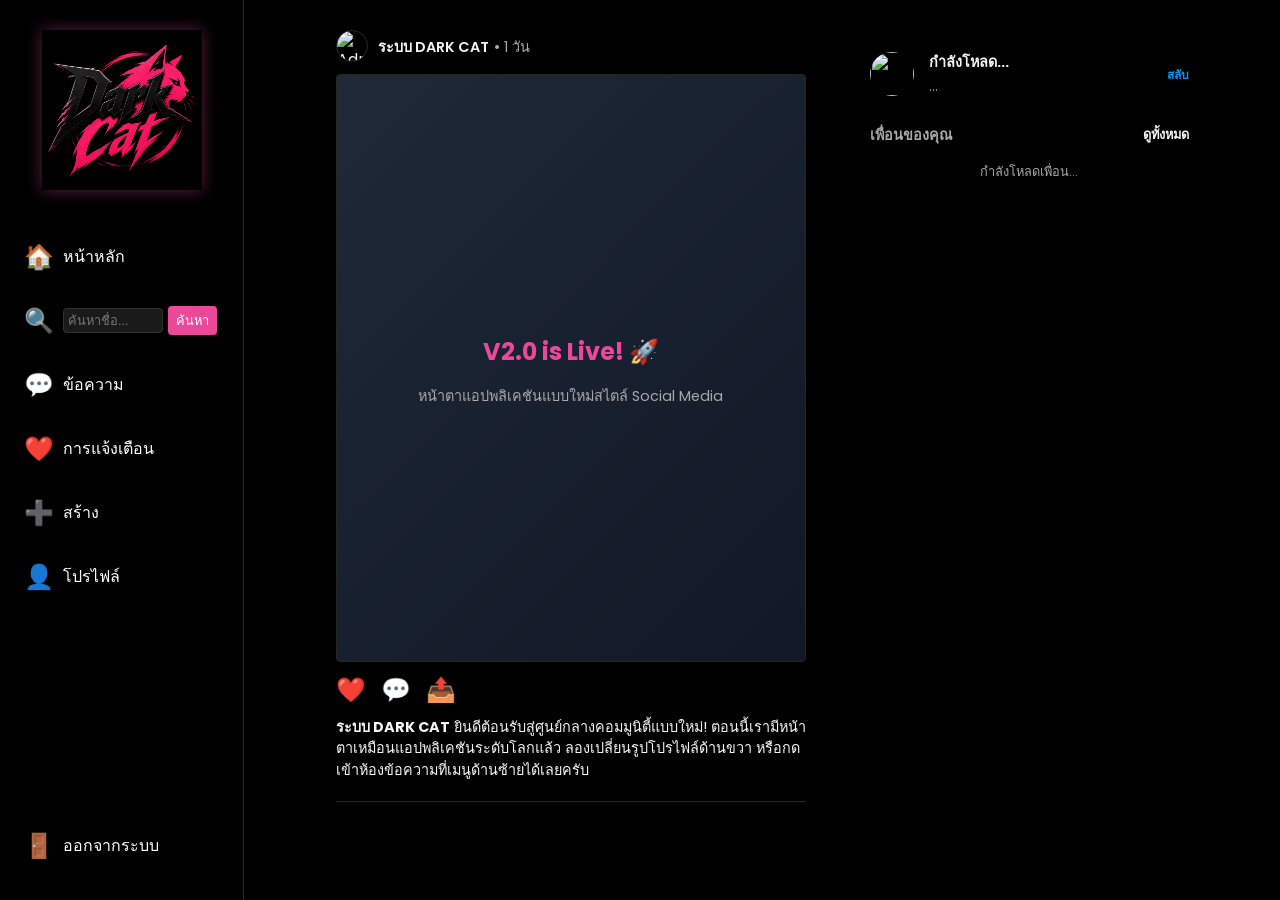
==== dashboard.html @ fde1d612 "Add files via upload" ====
<!DOCTYPE html>
<html lang="th">
<head>
    <meta charset="UTF-8">
    <meta name="viewport" content="width=device-width, initial-scale=1.0">
    <title>Dark CAT - Feed</title>
    <link href="https://fonts.googleapis.com/css2?family=Poppins:wght@300;400;600&display=swap" rel="stylesheet">
    
    <style>
        * { box-sizing: border-box; }
        body { 
            background-color: #000000; 
            color: #f5f5f5; 
            font-family: 'Poppins', sans-serif; 
            margin: 0; 
            display: flex; 
            
        }
        
        /* หน้าจอโหลด (โค้ดเดิม) */
        #loading-screen { position: fixed; top: 0; left: 0; width: 100%; height: 100%; background-color: #000; display: flex; flex-direction: column; justify-content: center; align-items: center; z-index: 9999; transition: opacity 0.5s ease, visibility 0.5s ease; }
        .loading-logo { font-size: 3rem; font-weight: 800; color: #fff; letter-spacing: 5px; }
        .loading-logo span { color: #ec4899; }

        /* เลย์เอาต์ 3 คอลัมน์ */
        .sidebar { width: 244px; height: 100vh; position: fixed; border-right: 1px solid #262626; padding: 20px 12px 20px 12px; display: flex; flex-direction: column; }
        .main-content { margin-left: 244px; flex: 1; display: flex; justify-content: center; padding-top: 30px; }
        .feed { width: 100%; max-width: 470px; margin-right: 64px; }
        .right-panel { width: 319px; padding-top: 20px; }

        /* แถบเมนูด้านซ้าย */
        .logo-text { font-size: 1.5rem; font-weight: 600; padding: 10px 12px; margin-bottom: 20px; letter-spacing: 2px; }
        .nav-item { display: flex; align-items: center; padding: 12px; border-radius: 8px; color: white; text-decoration: none; font-size: 1rem; margin-bottom: 5px; transition: background 0.2s; cursor: pointer; }
        .nav-item:hover { background-color: #1a1a1a; }
        .nav-icon { font-size: 1.5rem; margin-right: 15px; width: 24px; text-align: center; }

        /* โพสต์ในฟีดตรงกลาง */
        .post { border-bottom: 1px solid #262626; padding-bottom: 20px; margin-bottom: 20px; }
        .post-header { display: flex; align-items: center; margin-bottom: 12px; }
        .post-header img { width: 32px; height: 32px; border-radius: 50%; border: 1px solid #262626; margin-right: 10px; object-fit: cover; }
        .post-header .username { font-weight: 600; font-size: 0.9rem; }
        .post-header .time { color: #a8a8a8; font-size: 0.9rem; margin-left: 5px; }
        .post-image { width: 100%; border-radius: 4px; border: 1px solid #262626; overflow: hidden; background: #121212; display: flex; align-items: center; justify-content: center; aspect-ratio: 4/5; }
        .post-actions { margin-top: 10px; font-size: 1.5rem; display: flex; gap: 15px; }
        .post-actions span { cursor: pointer; }
        .post-actions span:hover { color: #a8a8a8; }
        .post-caption { font-size: 0.9rem; margin-top: 10px; line-height: 1.5; }

        /* แผงควบคุมด้านขวา */
        .my-profile { display: flex; align-items: center; margin-bottom: 25px; }
        .my-profile-pic { width: 44px; height: 44px; border-radius: 50%; object-fit: cover; cursor: pointer; border: 2px solid #ec4899; }
        .my-profile-info { margin-left: 15px; flex: 1; }
        .my-profile-info strong { display: block; font-size: 0.9rem; }
        .my-profile-info span { color: #a8a8a8; font-size: 0.85rem; }
        .text-btn { background: none; border: none; color: #0095f6; font-weight: 600; cursor: pointer; font-size: 0.75rem; padding: 0; }
        .text-btn:hover { color: #ffffff; }
        
        /* ฟอร์มตั้งค่าจำลองแบบแนบเนียน */
        .suggestions-header { color: #a8a8a8; font-weight: 600; font-size: 0.85rem; margin-bottom: 15px; }
        .edit-profile-box { background: #121212; padding: 15px; border-radius: 8px; border: 1px solid #262626; }
        .edit-input { width: 100%; background: #000; border: 1px solid #363636; color: white; padding: 8px 12px; border-radius: 4px; margin-bottom: 10px; font-size: 0.85rem; }
        .edit-input:focus { outline: none; border-color: #ec4899; }
        .save-btn { width: 100%; background: #ec4899; color: white; border: none; padding: 8px; border-radius: 4px; font-weight: 600; cursor: pointer; transition: background 0.2s; }
        .save-btn:hover { background: #db2777; }
        
        /* ซ่อนไฟล์ Input */
        #profile-upload { display: none; }
    </style>
</head>
<body>
    <div id="loading-screen" style="position: fixed; top: 0; left: 0; width: 100%; height: 100%; background: #000; z-index: 9999; display: flex; flex-direction: column; justify-content: center; align-items: center; transition: opacity 0.5s ease;">
        <img src="https://raw.githubusercontent.com/Tarikul-Islam-Anik/Animated-Fluent-Emojis/master/Emojis/Animals/Black%20Cat.png" style="width: 120px; animation: bounce 0.8s infinite alternate;">
        <h2 style="color: #ec4899; margin-top: 20px; font-weight: 600; letter-spacing: 2px; font-family: 'Kanit', sans-serif;">DARK CAT</h2>
        <p style="color: #a8a8a8; font-size: 0.9rem; font-family: 'Kanit', sans-serif;">กำลังโหลดความเท่...</p>
    </div>

    <nav class="sidebar">
        <div style="padding: 10px 12px; margin-bottom: 20px; text-align: center;">
            <img src="logo.png.png" alt="DARK CAT" style="width: 100%; max-width: 160px; filter: drop-shadow(0px 0px 8px rgba(236, 72, 153, 0.4));">
        </div>
        
        <a href="dashboard.html" class="nav-item" style="text-decoration: none;">
        <span class="nav-icon">🏠</span> หน้าหลัก
      </a>
       <div class="nav-item">
    <span class="nav-icon">🔍</span>
    <input type="text" id="search-input" placeholder="ค้นหาชื่อ..." style="background:#1a1a1a; border:1px solid #333; color:white; width:100px; padding:4px; border-radius:4px; outline:none; font-size: 0.8rem;">
    <button id="search-btn" style="background:#ec4899; border:none; border-radius:4px; color:white; padding:4px 8px; cursor:pointer; margin-left:5px; font-size: 0.8rem;">ค้นหา</button>
</div>
       <a href="chat.html" class="nav-item" style="text-decoration: none;">
    <span class="nav-icon">💬</span> ข้อความ
      </a>
        <a href="notifications.html" class="nav-item">
            <span class="nav-icon">❤️</span> การแจ้งเตือน
        </a>
        <a href="#" class="nav-item" id="create-nav-btn" style="text-decoration: none;">
    <span class="nav-icon">➕</span> สร้าง
       </a>
        <a href="profile.html" class="nav-item" style="text-decoration: none;">
    <span class="nav-icon">👤</span> โปรไฟล์
       </a>
        
        <div style="flex: 1;"></div>
        
        <div class="nav-item" id="logout-btn">
         <span class="nav-icon">🚪</span> ออกจากระบบ
        </div>
    </nav>

    <main class="main-content">
        
        <div class="feed">
            <article class="post">
                <div class="post-header">
                    <img src="https://raw.githubusercontent.com/Tarikul-Islam-Anik/Animated-Fluent-Emojis/master/Emojis/Animals/Black%20Cat.png" alt="Admin">
                    <span class="username">ระบบ DARK CAT</span>
                    <span class="time">• 1 วัน</span>
                </div>
                <div class="post-image" style="background: linear-gradient(135deg, #1f2937, #111827);">
                    <div style="text-align: center; padding: 20px;">
                        <h2 style="color: #ec4899; margin-bottom: 10px;">V2.0 is Live! 🚀</h2>
                        <p style="color: #a8a8a8; font-size: 0.9rem;">หน้าตาแอปพลิเคชันแบบใหม่สไตล์ Social Media</p>
                    </div>
                </div>
                <div class="post-actions">
                    <span>❤️</span> <span>💬</span> <span>📤</span>
                </div>
                <div class="post-caption">
                    <strong>ระบบ DARK CAT</strong> ยินดีต้อนรับสู่ศูนย์กลางคอมมูนิตี้แบบใหม่! ตอนนี้เรามีหน้าตาเหมือนแอปพลิเคชันระดับโลกแล้ว ลองเปลี่ยนรูปโปรไฟล์ด้านขวา หรือกดเข้าห้องข้อความที่เมนูด้านซ้ายได้เลยครับ
                </div>
            </article>
        </div>

        <aside class="right-panel" style="width: 319px; padding: 20px 0;">
            <div class="user-mini-profile" style="display: flex; align-items: center; justify-content: space-between; margin-bottom: 25px;">
                <div style="display: flex; align-items: center; gap: 15px;">
                    <img id="right-panel-img" src="https://raw.githubusercontent.com/Tarikul-Islam-Anik/Animated-Fluent-Emojis/master/Emojis/Animals/Black%20Cat.png" style="width: 44px; height: 44px; border-radius: 50%; object-fit: cover;">
                    <div>
                        <strong id="right-panel-name" style="font-size: 0.9rem; display: block;">กำลังโหลด...</strong>
                        <span id="right-panel-bio" style="font-size: 0.85rem; color: #a8a8a8;">...</span>
                    </div>
                </div>
                <span style="color: #0095f6; font-size: 0.75rem; font-weight: 600; cursor: pointer;">สลับ</span>
            </div>

            <div class="suggestions-header" style="display: flex; justify-content: space-between; align-items: center; margin-bottom: 15px;">
                <span style="color: #a8a8a8; font-weight: 600; font-size: 0.9rem;">เพื่อนของคุณ</span>
                <span style="color: #f5f5f5; font-size: 0.8rem; cursor: pointer;">ดูทั้งหมด</span>
            </div>
            
            <div id="friends-list-container" style="display: flex; flex-direction: column; gap: 15px;">
                <div style="text-align: center; color: #a8a8a8; font-size: 0.8rem;">กำลังโหลดเพื่อน...</div>
            </div>
            <div class="footer-links" style="margin-top: 30px; font-size: 0.75rem; color: #737373; line-height: 1.5;">
                </div>
        </aside>
        
    </main>
<div id="search-modal" style="display: none; position: fixed; top: 0; left: 0; width: 100%; height: 100%; background: rgba(0,0,0,0.8); z-index: 1000; justify-content: center; align-items: center; backdrop-filter: blur(5px);">
        <div style="background: #121212; width: 400px; border-radius: 12px; border: 1px solid #262626; overflow: hidden; display: flex; flex-direction: column; box-shadow: 0 10px 30px rgba(0,0,0,0.5);">
            
            <div style="padding: 15px; border-bottom: 1px solid #262626; display: flex; justify-content: space-between; align-items: center;">
                <h3 style="margin: 0; font-size: 1rem; text-align: center; flex: 1;">ผลการค้นหา</h3>
                <button id="close-modal-btn" style="background: none; border: none; color: white; font-size: 1.2rem; cursor: pointer; padding: 0;">✕</button>
            </div>
            
            <div id="search-results" style="padding: 20px; min-height: 150px; max-height: 300px; overflow-y: auto; display: flex; flex-direction: column; gap: 15px;">
                </div>

        </div>
    </div>
    <div id="create-post-modal" style="display: none; position: fixed; top: 0; left: 0; width: 100%; height: 100%; background: rgba(0,0,0,0.8); z-index: 1000; justify-content: center; align-items: center; backdrop-filter: blur(5px);">
        <div style="background: #121212; width: 400px; border-radius: 12px; border: 1px solid #262626; overflow: hidden; display: flex; flex-direction: column; box-shadow: 0 10px 30px rgba(0,0,0,0.5);">
            
            <div style="padding: 15px; border-bottom: 1px solid #262626; display: flex; justify-content: space-between; align-items: center;">
                <h3 style="margin: 0; font-size: 1rem; text-align: center; flex: 1;">สร้างโพสต์ใหม่</h3>
                <button id="close-create-btn" style="background: none; border: none; color: white; font-size: 1.2rem; cursor: pointer; padding: 0;">✕</button>
            </div>
            
            <div style="padding: 20px; display: flex; flex-direction: column; gap: 15px;">
                <label for="post-image-upload" style="cursor: pointer; background: #000; border: 2px dashed #363636; border-radius: 8px; height: 200px; display: flex; justify-content: center; align-items: center; overflow: hidden;">
                    <span id="upload-placeholder" style="color: #a8a8a8; font-size: 0.9rem;">+ อัปโหลดรูปภาพ (ไม่เกิน 1MB)</span>
                    <img id="post-image-preview" style="display: none; width: 100%; height: 100%; object-fit: cover;">
                </label>
                <input type="file" id="post-image-upload" accept="image/*" style="display: none;">
                
                <textarea id="post-caption" placeholder="เขียนคำบรรยาย..." rows="3" style="background: #000; border: 1px solid #363636; color: white; padding: 10px; border-radius: 8px; outline: none; font-family: 'Poppins', sans-serif; resize: none; font-size: 0.9rem;"></textarea>
                
                <button id="share-post-btn" style="background: #ec4899; color: white; border: none; padding: 10px; border-radius: 8px; font-weight: 600; cursor: pointer; transition: background 0.2s;">แชร์โพสต์</button>
            </div>
        </div>
    </div>
    <script>
        window.addEventListener('load', function() {
            const loader = document.getElementById('loading-screen');
            if (loader) {
                // ให้เวลาแมวโชว์ตัวนิดนึง (800 มิลลิวินาที) แล้วค่อยสั่งปิด
                setTimeout(() => {
                    loader.style.opacity = '0'; 
                    setTimeout(() => loader.style.display = 'none', 500); 
                }, 800); 
            }
        });
    </script>
    <script type="module" src="dashboard.js"></script>

</body>
</html>
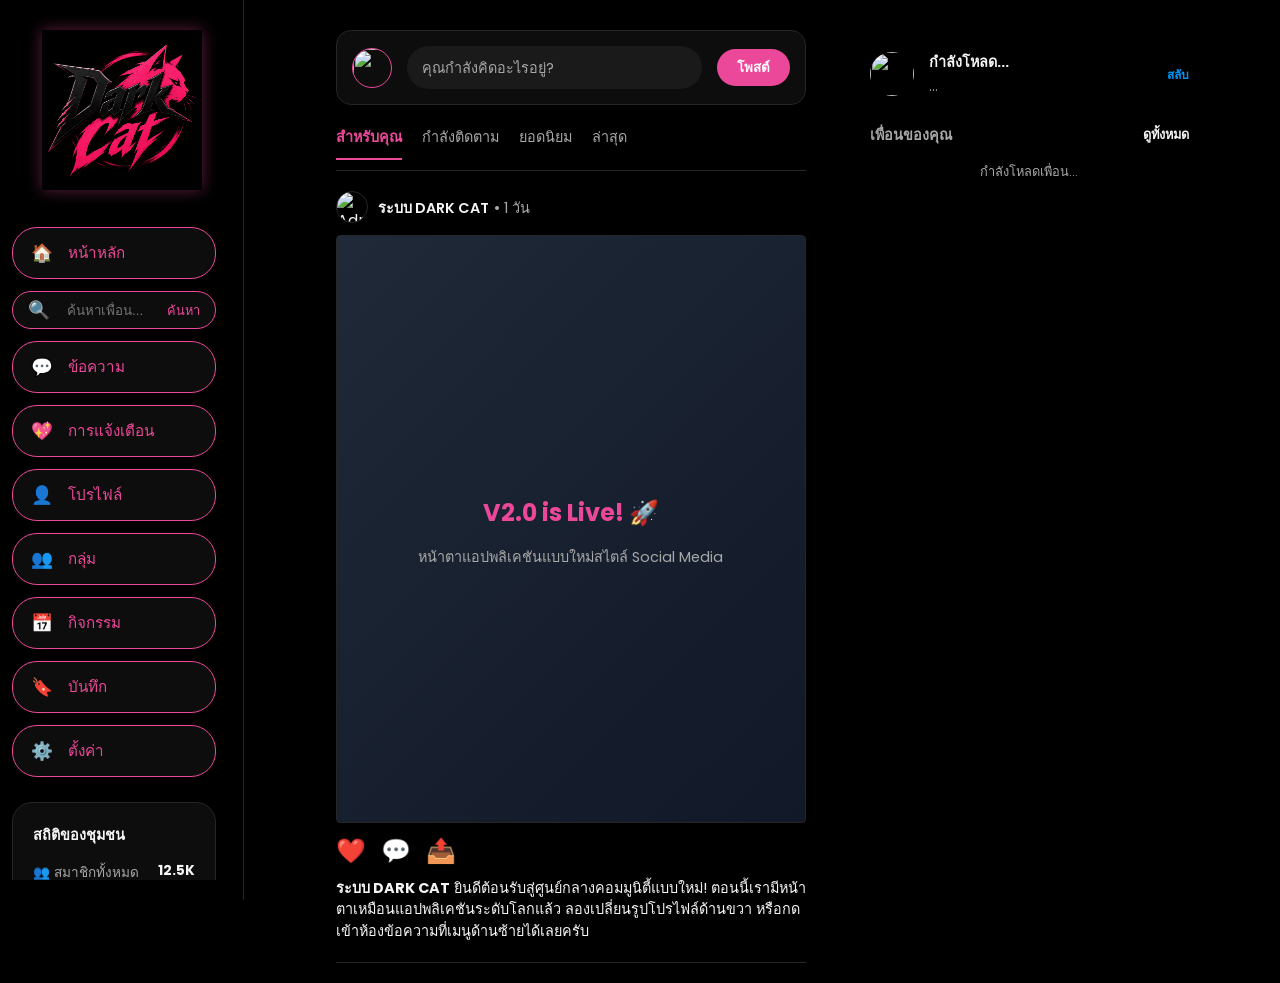
==== commit b2115bc3: "Add files via upload" ====
--- a/dashboard.html
+++ b/dashboard.html
@@ -65,6 +65,70 @@
         
         /* ซ่อนไฟล์ Input */
         #profile-upload { display: none; }
+       /* ======================================== */
+        /* สไตล์ปุ่มแคปซูล */
+        .nav-item {
+            display: flex;
+            align-items: center;
+            padding: 12px 18px;
+            margin-bottom: 12px;
+            background: #0d0d0d;
+            border: 1px solid #ec4899;
+            border-radius: 25px; /* ขอบโค้งมนแบบแคปซูล */
+            color: #ec4899;
+            text-decoration: none;
+            font-size: 0.95rem;
+            transition: all 0.3s ease;
+            box-shadow: 0 0 5px rgba(236, 72, 153, 0.05);
+            cursor: pointer;
+        }
+
+        /* เอฟเฟกต์ตอนเอาเมาส์ชี้ */
+        .nav-item:hover {
+            background: rgba(236, 72, 153, 0.1);
+            box-shadow: 0 0 15px rgba(236, 72, 153, 0.3);
+            transform: translateX(5px); /* เด้งไปทางขวานิดๆ */
+        }
+
+        /* จัดระยะห่างไอคอน */
+        .nav-item span:first-child {
+            margin-right: 15px;
+            font-size: 1.1rem;
+        }
+
+        /* ป้ายตัวเลขแจ้งเตือน (Badge) */
+        .badge {
+            background: #ec4899;
+            color: white;
+            padding: 2px 8px;
+            border-radius: 12px;
+            font-size: 0.75rem;
+            margin-left: auto; /* ดันตัวเลขไปชิดขวาสุด */
+            font-weight: bold;
+        }
+
+        /* กล่องสถิติชุมชน */
+        .sidebar-stats {
+            background: #0d0d0d;
+            border: 1px solid #262626;
+            border-radius: 20px;
+            padding: 20px;
+            margin-top: 25px;
+            margin-bottom: 20px;
+        }
+
+        .stat-item {
+            display: flex;
+            justify-content: space-between;
+            color: #a8a8a8;
+            font-size: 0.85rem;
+            margin-bottom: 12px;
+        }
+
+        .stat-item span:last-child {
+            color: #f5f5f5;
+            font-weight: bold;
+        }
     </style>
 </head>
 <body>
@@ -79,56 +143,94 @@
             <img src="logo.png.png" alt="DARK CAT" style="width: 100%; max-width: 160px; filter: drop-shadow(0px 0px 8px rgba(236, 72, 153, 0.4));">
         </div>
         
-        <a href="dashboard.html" class="nav-item" style="text-decoration: none;">
-        <span class="nav-icon">🏠</span> หน้าหลัก
-      </a>
-       <div class="nav-item">
-    <span class="nav-icon">🔍</span>
-    <input type="text" id="search-input" placeholder="ค้นหาชื่อ..." style="background:#1a1a1a; border:1px solid #333; color:white; width:100px; padding:4px; border-radius:4px; outline:none; font-size: 0.8rem;">
-    <button id="search-btn" style="background:#ec4899; border:none; border-radius:4px; color:white; padding:4px 8px; cursor:pointer; margin-left:5px; font-size: 0.8rem;">ค้นหา</button>
-</div>
-       <a href="chat.html" class="nav-item" style="text-decoration: none;">
-    <span class="nav-icon">💬</span> ข้อความ
-      </a>
-        <a href="notifications.html" class="nav-item">
-            <span class="nav-icon">❤️</span> การแจ้งเตือน
-        </a>
-        <a href="#" class="nav-item" id="create-nav-btn" style="text-decoration: none;">
-    <span class="nav-icon">➕</span> สร้าง
-       </a>
-        <a href="profile.html" class="nav-item" style="text-decoration: none;">
-    <span class="nav-icon">👤</span> โปรไฟล์
-       </a>
-        
-        <div style="flex: 1;"></div>
-        
-        <div class="nav-item" id="logout-btn">
-         <span class="nav-icon">🚪</span> ออกจากระบบ
+        <div style="padding-right: 15px; overflow-y: auto; max-height: calc(100vh - 100px);">
+            <a href="dashboard.html" class="nav-item"><span>🏠</span> หน้าหลัก</a>
+
+            <div class="nav-item search-box" style="padding: 5px 15px;">
+                <span>🔍</span>
+                <input type="text" placeholder="ค้นหาเพื่อน..." style="background:transparent; border:none; color:white; outline:none; width: 100%; font-family: 'Kanit', sans-serif;">
+                <span style="color: #ec4899; font-size: 0.8rem; cursor: pointer; margin-right: 0;">ค้นหา</span>
+            </div>
+
+            <a href="chat.html" class="nav-item"><span>💬</span> ข้อความ</a>
+
+            <a href="notifications.html" class="nav-item">
+                 <span>💖</span> การแจ้งเตือน
+                 <span id="nav-notif-badge" style="background: #ff4d4f; color: white; font-size: 0.75rem; padding: 2px 7px; border-radius: 10px; margin-left: auto; display: none; font-weight: bold;">0</span>
+              </a>
+
+            <a href="profile.html" class="nav-item"><span>👤</span> โปรไฟล์</a>
+            <a href="groups.html" class="nav-item"><span>👥</span> กลุ่ม</a>
+            <a href="events.html" class="nav-item"><span>📅</span> กิจกรรม</a>
+            <a href="saved.html" class="nav-item"><span>🔖</span> บันทึก</a>
+            <a href="settings.html" class="nav-item"><span>⚙️</span> ตั้งค่า</a>
+
+            <div class="sidebar-stats">
+                <h4 style="color: #f5f5f5; font-size: 0.9rem; margin: 0 0 15px 0;">สถิติของชุมชน</h4>
+                <div class="stat-item">
+                    <span>👥 สมาชิกทั้งหมด</span> <span>12.5K</span>
+                </div>
+                <div class="stat-item">
+                    <span>🟢 ออนไลน์ตอนนี้</span> <span>2.1K</span>
+                </div>
+                <div class="stat-item">
+                    <span>📝 โพสต์ทั้งหมด</span> <span>58K</span>
+                </div>
+                <div class="stat-item">
+                    <span>🏘️ กลุ่มทั้งหมด</span> <span>320</span>
+                </div>
+            </div>
+
+            <a href="login.html" class="nav-item" id="logout-btn" style="margin-top: 10px; border-color: #ff4d4f; color: #ff4d4f;">
+                <span>🚪</span> ออกจากระบบ
+            </a>
         </div>
     </nav>
 
     <main class="main-content">
-        
-        <div class="feed">
-            <article class="post">
-                <div class="post-header">
-                    <img src="https://raw.githubusercontent.com/Tarikul-Islam-Anik/Animated-Fluent-Emojis/master/Emojis/Animals/Black%20Cat.png" alt="Admin">
-                    <span class="username">ระบบ DARK CAT</span>
-                    <span class="time">• 1 วัน</span>
-                </div>
-                <div class="post-image" style="background: linear-gradient(135deg, #1f2937, #111827);">
-                    <div style="text-align: center; padding: 20px;">
-                        <h2 style="color: #ec4899; margin-bottom: 10px;">V2.0 is Live! 🚀</h2>
-                        <p style="color: #a8a8a8; font-size: 0.9rem;">หน้าตาแอปพลิเคชันแบบใหม่สไตล์ Social Media</p>
-                    </div>
-                </div>
-                <div class="post-actions">
-                    <span>❤️</span> <span>💬</span> <span>📤</span>
-                </div>
-                <div class="post-caption">
-                    <strong>ระบบ DARK CAT</strong> ยินดีต้อนรับสู่ศูนย์กลางคอมมูนิตี้แบบใหม่! ตอนนี้เรามีหน้าตาเหมือนแอปพลิเคชันระดับโลกแล้ว ลองเปลี่ยนรูปโปรไฟล์ด้านขวา หรือกดเข้าห้องข้อความที่เมนูด้านซ้ายได้เลยครับ
-                </div>
-            </article>
+    
+        
+        <div style="width: 100%; max-width: 470px; margin-right: 64px; display: flex; flex-direction: column;">
+            
+            <div id="create-nav-btn" style="background: #0d0d0d; border: 1px solid #262626; border-radius: 15px; padding: 15px; margin-bottom: 20px; display: flex; align-items: center; gap: 15px; cursor: pointer; transition: 0.3s;">
+                <img src="https://raw.githubusercontent.com/Tarikul-Islam-Anik/Animated-Fluent-Emojis/master/Emojis/Animals/Black%20Cat.png" style="width: 40px; height: 40px; border-radius: 50%; border: 1px solid #ec4899; object-fit: cover;">
+                <div style="flex: 1; background: #1a1a1a; border-radius: 25px; padding: 10px 15px; color: #a8a8a8; font-size: 0.9rem;">
+                    คุณกำลังคิดอะไรอยู่?
+                </div>
+                <button style="background: #ec4899; color: white; border: none; padding: 8px 20px; border-radius: 20px; font-weight: bold; cursor: pointer;">
+                    โพสต์
+                </button>
+            </div>
+            
+            <div style="display: flex; gap: 20px; margin-bottom: 20px; border-bottom: 1px solid #262626; padding-bottom: 10px; color: #a8a8a8; font-size: 0.9rem;">
+                <span style="color: #ec4899; border-bottom: 2px solid #ec4899; padding-bottom: 10px; font-weight: bold; cursor: pointer;">สำหรับคุณ</span>
+                <span style="cursor: pointer;">กำลังติดตาม</span>
+                <span style="cursor: pointer;">ยอดนิยม</span>
+                <span style="cursor: pointer;">ล่าสุด</span>
+            </div>
+
+            <div class="feed" style="margin-right: 0; max-width: 100%;">
+                <article class="post">
+                    <div class="post-header">
+                        <img src="https://raw.githubusercontent.com/Tarikul-Islam-Anik/Animated-Fluent-Emojis/master/Emojis/Animals/Black%20Cat.png" alt="Admin">
+                        <span class="username">ระบบ DARK CAT</span>
+                        <span class="time">• 1 วัน</span>
+                    </div>
+                    <div class="post-image" style="background: linear-gradient(135deg, #1f2937, #111827);">
+                        <div style="text-align: center; padding: 20px;">
+                            <h2 style="color: #ec4899; margin-bottom: 10px;">V2.0 is Live! 🚀</h2>
+                            <p style="color: #a8a8a8; font-size: 0.9rem;">หน้าตาแอปพลิเคชันแบบใหม่สไตล์ Social Media</p>
+                        </div>
+                    </div>
+                    <div class="post-actions">
+                        <span>❤️</span> <span>💬</span> <span>📤</span>
+                    </div>
+                    <div class="post-caption">
+                        <strong>ระบบ DARK CAT</strong> ยินดีต้อนรับสู่ศูนย์กลางคอมมูนิตี้แบบใหม่! ตอนนี้เรามีหน้าตาเหมือนแอปพลิเคชันระดับโลกแล้ว ลองเปลี่ยนรูปโปรไฟล์ด้านขวา หรือกดเข้าห้องข้อความที่เมนูด้านซ้ายได้เลยครับ
+                    </div>
+                </article>
+                </div>
+            
         </div>
 
         <aside class="right-panel" style="width: 319px; padding: 20px 0;">
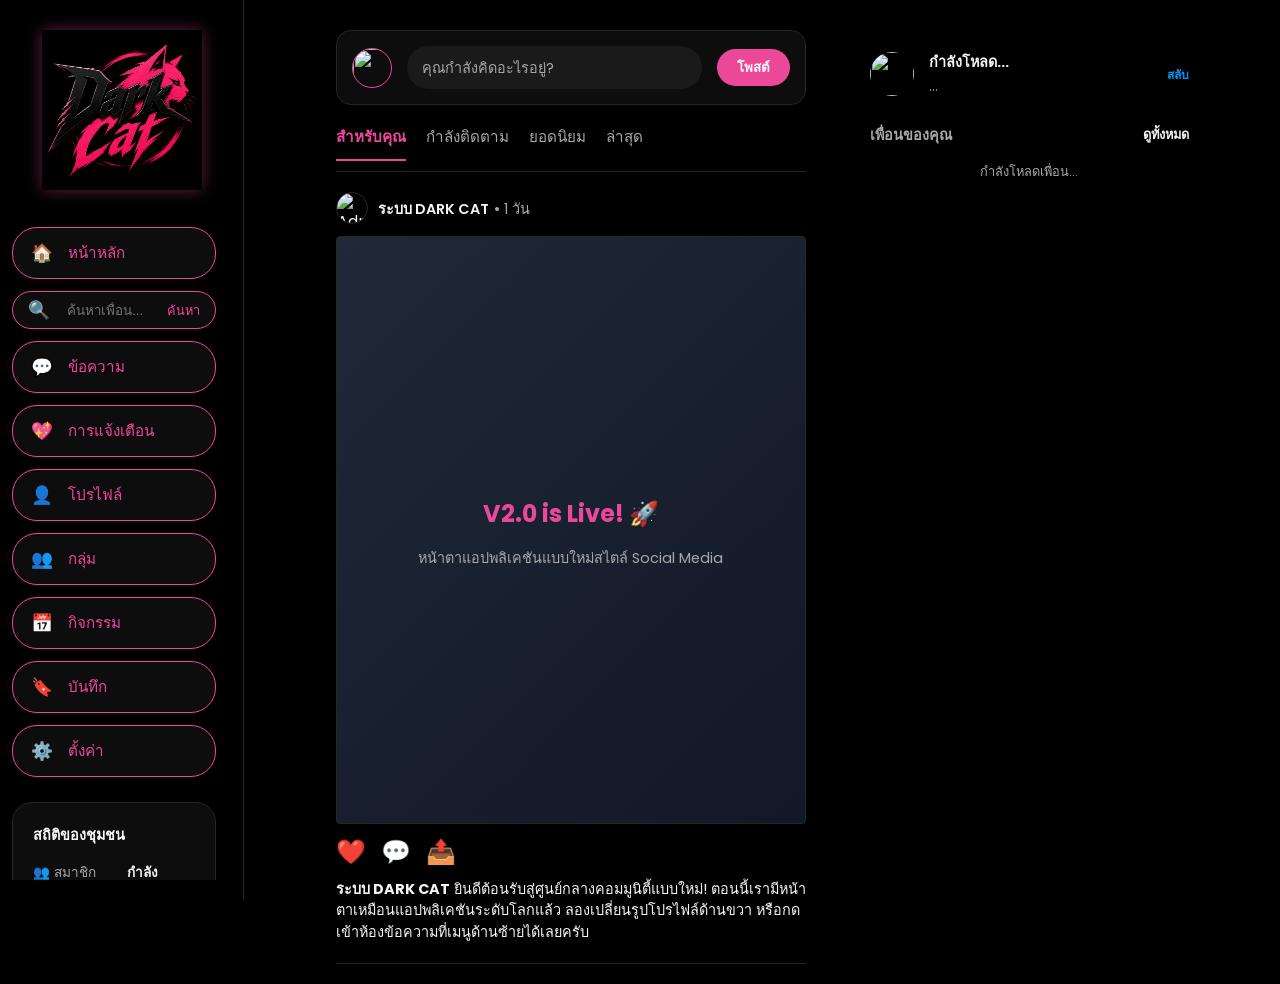
==== commit 06adbd72: "Add files via upload" ====
--- a/dashboard.html
+++ b/dashboard.html
@@ -167,18 +167,10 @@
 
             <div class="sidebar-stats">
                 <h4 style="color: #f5f5f5; font-size: 0.9rem; margin: 0 0 15px 0;">สถิติของชุมชน</h4>
-                <div class="stat-item">
-                    <span>👥 สมาชิกทั้งหมด</span> <span>12.5K</span>
-                </div>
-                <div class="stat-item">
-                    <span>🟢 ออนไลน์ตอนนี้</span> <span>2.1K</span>
-                </div>
-                <div class="stat-item">
-                    <span>📝 โพสต์ทั้งหมด</span> <span>58K</span>
-                </div>
-                <div class="stat-item">
-                    <span>🏘️ กลุ่มทั้งหมด</span> <span>320</span>
-                </div>
+                <div class="stat-item"><span>👥 สมาชิกทั้งหมด</span> <span id="stat-total-users">กำลังโหลด...</span></div>
+                <div class="stat-item"><span>🟢 ออนไลน์ตอนนี้</span> <span id="stat-online-users">1</span></div>
+                <div class="stat-item"><span>📝 โพสต์ทั้งหมด</span> <span id="stat-total-posts">กำลังโหลด...</span></div>
+                <div class="stat-item"><span>🏘️ กลุ่มทั้งหมด</span> <span>3</span></div>
             </div>
 
             <a href="login.html" class="nav-item" id="logout-btn" style="margin-top: 10px; border-color: #ff4d4f; color: #ff4d4f;">
@@ -202,12 +194,12 @@
                 </button>
             </div>
             
-            <div style="display: flex; gap: 20px; margin-bottom: 20px; border-bottom: 1px solid #262626; padding-bottom: 10px; color: #a8a8a8; font-size: 0.9rem;">
-                <span style="color: #ec4899; border-bottom: 2px solid #ec4899; padding-bottom: 10px; font-weight: bold; cursor: pointer;">สำหรับคุณ</span>
-                <span style="cursor: pointer;">กำลังติดตาม</span>
-                <span style="cursor: pointer;">ยอดนิยม</span>
-                <span style="cursor: pointer;">ล่าสุด</span>
-            </div>
+            <div style="display: flex; gap: 20px; border-bottom: 1px solid #262626; padding-bottom: 10px; margin-bottom: 20px; font-family: 'Kanit', sans-serif; font-size: 0.95rem;">
+              <span class="feed-tab active" data-filter="foryou" style="color: #ec4899; cursor: pointer; font-weight: 600; border-bottom: 2px solid #ec4899; padding-bottom: 10px; transition: 0.2s;">สำหรับคุณ</span>
+              <span class="feed-tab" data-filter="following" style="color: #a8a8a8; cursor: pointer; padding-bottom: 10px; transition: 0.2s;">กำลังติดตาม</span>
+              <span class="feed-tab" data-filter="popular" style="color: #a8a8a8; cursor: pointer; padding-bottom: 10px; transition: 0.2s;">ยอดนิยม</span>
+              <span class="feed-tab" data-filter="latest" style="color: #a8a8a8; cursor: pointer; padding-bottom: 10px; transition: 0.2s;">ล่าสุด</span>
+          </div>
 
             <div class="feed" style="margin-right: 0; max-width: 100%;">
                 <article class="post">
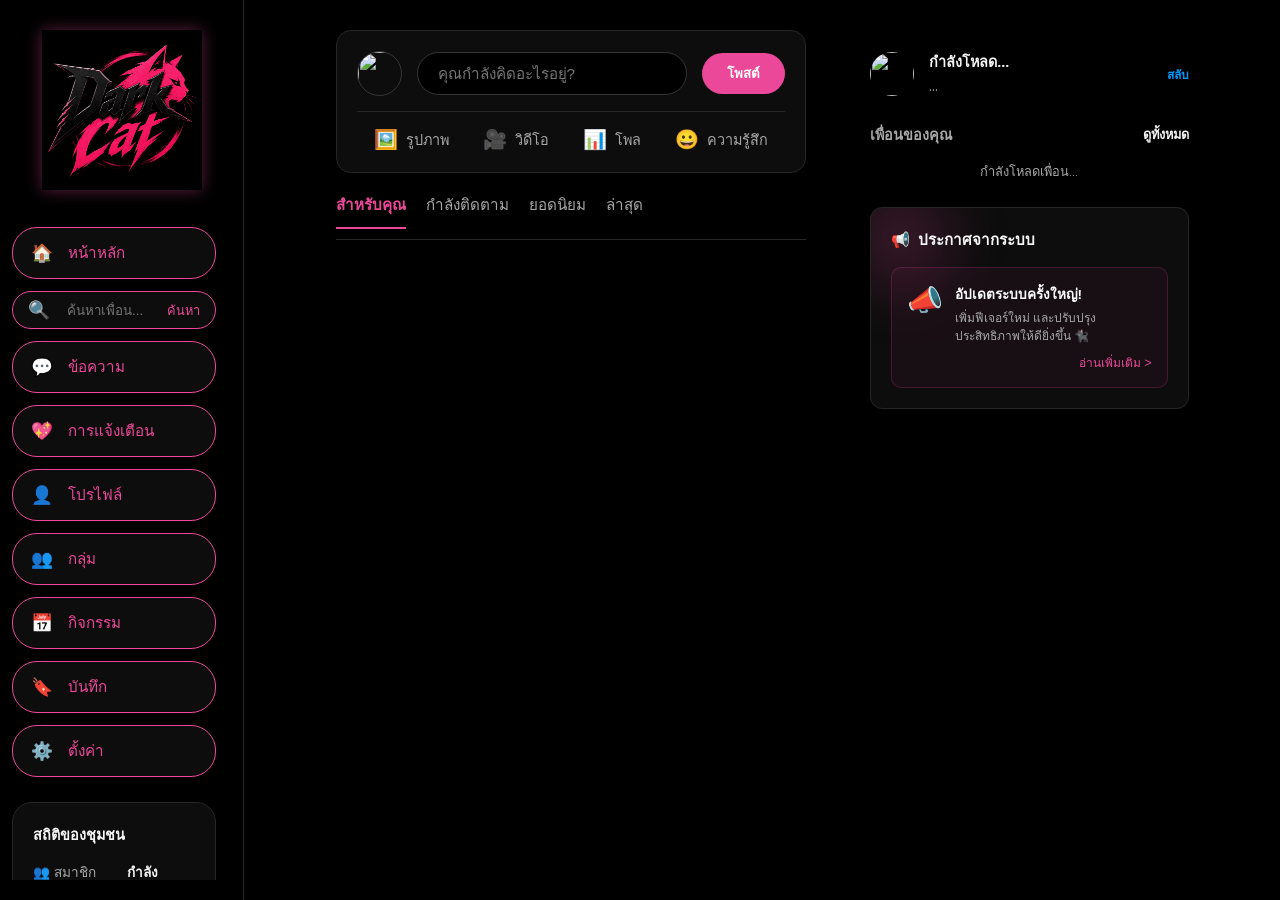
==== commit ff9b846c: "Add files via upload" ====
--- a/dashboard.html
+++ b/dashboard.html
@@ -180,48 +180,31 @@
     </nav>
 
     <main class="main-content">
-    
         
         <div style="width: 100%; max-width: 470px; margin-right: 64px; display: flex; flex-direction: column;">
             
-            <div id="create-nav-btn" style="background: #0d0d0d; border: 1px solid #262626; border-radius: 15px; padding: 15px; margin-bottom: 20px; display: flex; align-items: center; gap: 15px; cursor: pointer; transition: 0.3s;">
-                <img src="https://raw.githubusercontent.com/Tarikul-Islam-Anik/Animated-Fluent-Emojis/master/Emojis/Animals/Black%20Cat.png" style="width: 40px; height: 40px; border-radius: 50%; border: 1px solid #ec4899; object-fit: cover;">
-                <div style="flex: 1; background: #1a1a1a; border-radius: 25px; padding: 10px 15px; color: #a8a8a8; font-size: 0.9rem;">
-                    คุณกำลังคิดอะไรอยู่?
-                </div>
-                <button style="background: #ec4899; color: white; border: none; padding: 8px 20px; border-radius: 20px; font-weight: bold; cursor: pointer;">
-                    โพสต์
-                </button>
-            </div>
-            
+            <div style="background: #0d0d0d; border: 1px solid #262626; border-radius: 15px; padding: 20px; margin-bottom: 20px;">
+                <div style="display: flex; gap: 15px; align-items: center;">
+                    <img src="https://raw.githubusercontent.com/Tarikul-Islam-Anik/Animated-Fluent-Emojis/master/Emojis/Animals/Black%20Cat.png" style="width: 45px; height: 45px; border-radius: 50%; border: 1px solid #363636; object-fit: cover;">
+                    <input type="text" placeholder="คุณกำลังคิดอะไรอยู่?" style="flex: 1; background: #000; color: white; border: 1px solid #363636; border-radius: 30px; padding: 12px 20px; outline: none; font-family: 'Kanit', sans-serif; font-size: 0.95rem;">
+                    <button id="create-nav-btn" style="background: #ec4899; color: white; border: none; padding: 10px 25px; border-radius: 30px; font-weight: bold; cursor: pointer; font-family: 'Kanit', sans-serif; transition: 0.2s;" onmouseover="this.style.background='#db2777'" onmouseout="this.style.background='#ec4899'">โพสต์</button>
+                </div>
+                <div style="display: flex; justify-content: space-around; margin-top: 15px; border-top: 1px solid #262626; padding-top: 15px; font-family: 'Kanit', sans-serif;">
+                    <button style="background: transparent; color: #a8a8a8; border: none; display: flex; align-items: center; gap: 8px; cursor: pointer; font-size: 0.9rem; transition: 0.2s;"><span style="font-size: 1.2rem;">🖼️</span> รูปภาพ</button>
+                    <button style="background: transparent; color: #a8a8a8; border: none; display: flex; align-items: center; gap: 8px; cursor: pointer; font-size: 0.9rem; transition: 0.2s;"><span style="font-size: 1.2rem;">🎥</span> วิดีโอ</button>
+                    <button style="background: transparent; color: #a8a8a8; border: none; display: flex; align-items: center; gap: 8px; cursor: pointer; font-size: 0.9rem; transition: 0.2s;"><span style="font-size: 1.2rem;">📊</span> โพล</button>
+                    <button style="background: transparent; color: #a8a8a8; border: none; display: flex; align-items: center; gap: 8px; cursor: pointer; font-size: 0.9rem; transition: 0.2s;"><span style="font-size: 1.2rem;">😀</span> ความรู้สึก</button>
+                </div>
+            </div>
+
             <div style="display: flex; gap: 20px; border-bottom: 1px solid #262626; padding-bottom: 10px; margin-bottom: 20px; font-family: 'Kanit', sans-serif; font-size: 0.95rem;">
-              <span class="feed-tab active" data-filter="foryou" style="color: #ec4899; cursor: pointer; font-weight: 600; border-bottom: 2px solid #ec4899; padding-bottom: 10px; transition: 0.2s;">สำหรับคุณ</span>
-              <span class="feed-tab" data-filter="following" style="color: #a8a8a8; cursor: pointer; padding-bottom: 10px; transition: 0.2s;">กำลังติดตาม</span>
-              <span class="feed-tab" data-filter="popular" style="color: #a8a8a8; cursor: pointer; padding-bottom: 10px; transition: 0.2s;">ยอดนิยม</span>
-              <span class="feed-tab" data-filter="latest" style="color: #a8a8a8; cursor: pointer; padding-bottom: 10px; transition: 0.2s;">ล่าสุด</span>
-          </div>
-
-            <div class="feed" style="margin-right: 0; max-width: 100%;">
-                <article class="post">
-                    <div class="post-header">
-                        <img src="https://raw.githubusercontent.com/Tarikul-Islam-Anik/Animated-Fluent-Emojis/master/Emojis/Animals/Black%20Cat.png" alt="Admin">
-                        <span class="username">ระบบ DARK CAT</span>
-                        <span class="time">• 1 วัน</span>
-                    </div>
-                    <div class="post-image" style="background: linear-gradient(135deg, #1f2937, #111827);">
-                        <div style="text-align: center; padding: 20px;">
-                            <h2 style="color: #ec4899; margin-bottom: 10px;">V2.0 is Live! 🚀</h2>
-                            <p style="color: #a8a8a8; font-size: 0.9rem;">หน้าตาแอปพลิเคชันแบบใหม่สไตล์ Social Media</p>
-                        </div>
-                    </div>
-                    <div class="post-actions">
-                        <span>❤️</span> <span>💬</span> <span>📤</span>
-                    </div>
-                    <div class="post-caption">
-                        <strong>ระบบ DARK CAT</strong> ยินดีต้อนรับสู่ศูนย์กลางคอมมูนิตี้แบบใหม่! ตอนนี้เรามีหน้าตาเหมือนแอปพลิเคชันระดับโลกแล้ว ลองเปลี่ยนรูปโปรไฟล์ด้านขวา หรือกดเข้าห้องข้อความที่เมนูด้านซ้ายได้เลยครับ
-                    </div>
-                </article>
-                </div>
+                <span class="feed-tab active" data-filter="foryou" style="color: #ec4899; cursor: pointer; font-weight: 600; border-bottom: 2px solid #ec4899; padding-bottom: 10px; transition: 0.2s;">สำหรับคุณ</span>
+                <span class="feed-tab" data-filter="following" style="color: #a8a8a8; cursor: pointer; padding-bottom: 10px; transition: 0.2s;">กำลังติดตาม</span>
+                <span class="feed-tab" data-filter="popular" style="color: #a8a8a8; cursor: pointer; padding-bottom: 10px; transition: 0.2s;">ยอดนิยม</span>
+                <span class="feed-tab" data-filter="latest" style="color: #a8a8a8; cursor: pointer; padding-bottom: 10px; transition: 0.2s;">ล่าสุด</span>
+            </div>
+
+            <div class="feed"></div>
             
         </div>
 
@@ -245,11 +228,25 @@
             <div id="friends-list-container" style="display: flex; flex-direction: column; gap: 15px;">
                 <div style="text-align: center; color: #a8a8a8; font-size: 0.8rem;">กำลังโหลดเพื่อน...</div>
             </div>
-            <div class="footer-links" style="margin-top: 30px; font-size: 0.75rem; color: #737373; line-height: 1.5;">
-                </div>
+            
+            <div class="system-announcement" style="background: #0d0d0d; border: 1px solid #262626; border-radius: 12px; padding: 20px; margin-top: 25px; position: relative; overflow: hidden; font-family: 'Kanit', sans-serif;">
+                <div style="position: absolute; top: -20px; left: -20px; width: 100px; height: 100px; background: rgba(236, 72, 153, 0.2); filter: blur(30px); border-radius: 50%;"></div>
+                <h4 style="color: #f5f5f5; margin-top: 0; margin-bottom: 15px; font-size: 0.95rem; display: flex; align-items: center; gap: 8px; position: relative; z-index: 1;">
+                    <span style="color: #ec4899;">📢</span> ประกาศจากระบบ
+                </h4>
+                <div style="background: rgba(236, 72, 153, 0.05); border: 1px solid rgba(236, 72, 153, 0.2); border-radius: 10px; padding: 15px; display: flex; gap: 12px; align-items: flex-start; position: relative; z-index: 1;">
+                    <span style="font-size: 1.8rem;">📣</span>
+                    <div>
+                        <strong style="color: white; font-size: 0.85rem; display: block; margin-bottom: 4px;">อัปเดตระบบครั้งใหญ่!</strong>
+                        <p style="color: #a8a8a8; font-size: 0.75rem; margin: 0; line-height: 1.5;">เพิ่มฟีเจอร์ใหม่ และปรับปรุงประสิทธิภาพให้ดียิ่งขึ้น 🐈‍⬛</p>
+                        <a href="#" style="color: #ec4899; font-size: 0.75rem; text-decoration: none; display: block; margin-top: 8px; text-align: right; transition: 0.2s;">อ่านเพิ่มเติม ></a>
+                    </div>
+                </div>
+            </div>
         </aside>
-        
     </main>
+
+        
 <div id="search-modal" style="display: none; position: fixed; top: 0; left: 0; width: 100%; height: 100%; background: rgba(0,0,0,0.8); z-index: 1000; justify-content: center; align-items: center; backdrop-filter: blur(5px);">
         <div style="background: #121212; width: 400px; border-radius: 12px; border: 1px solid #262626; overflow: hidden; display: flex; flex-direction: column; box-shadow: 0 10px 30px rgba(0,0,0,0.5);">
             
@@ -265,6 +262,7 @@
     </div>
     <div id="create-post-modal" style="display: none; position: fixed; top: 0; left: 0; width: 100%; height: 100%; background: rgba(0,0,0,0.8); z-index: 1000; justify-content: center; align-items: center; backdrop-filter: blur(5px);">
         <div style="background: #121212; width: 400px; border-radius: 12px; border: 1px solid #262626; overflow: hidden; display: flex; flex-direction: column; box-shadow: 0 10px 30px rgba(0,0,0,0.5);">
+            
             
             <div style="padding: 15px; border-bottom: 1px solid #262626; display: flex; justify-content: space-between; align-items: center;">
                 <h3 style="margin: 0; font-size: 1rem; text-align: center; flex: 1;">สร้างโพสต์ใหม่</h3>
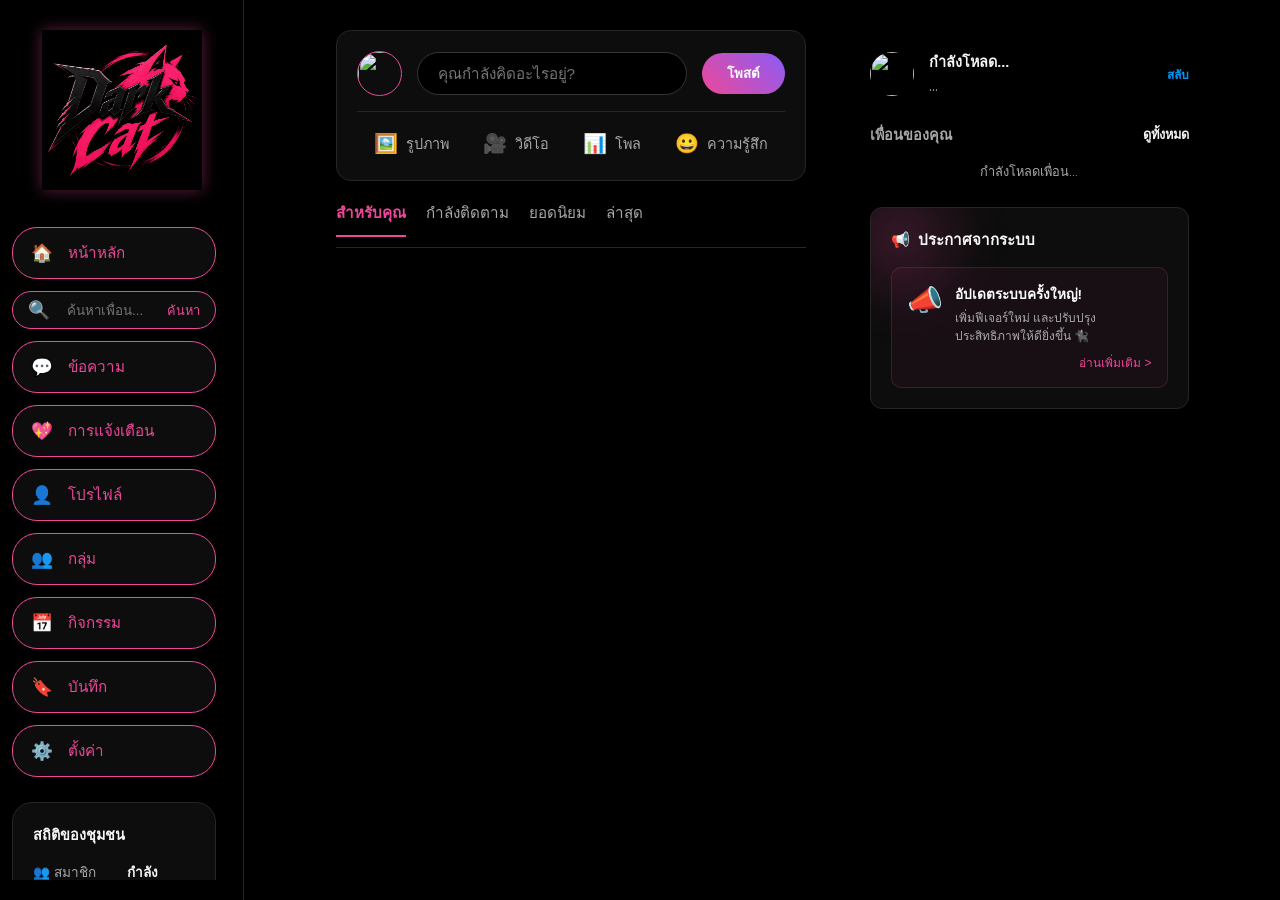
==== commit 4756195a: "Add files via upload" ====
--- a/dashboard.html
+++ b/dashboard.html
@@ -183,17 +183,20 @@
         
         <div style="width: 100%; max-width: 470px; margin-right: 64px; display: flex; flex-direction: column;">
             
-            <div style="background: #0d0d0d; border: 1px solid #262626; border-radius: 15px; padding: 20px; margin-bottom: 20px;">
+            <div style="background: #0d0d0d; border: 1px solid #262626; border-radius: 15px; padding: 20px; margin-bottom: 20px; box-shadow: 0 4px 20px rgba(0,0,0,0.5);">
                 <div style="display: flex; gap: 15px; align-items: center;">
-                    <img src="https://raw.githubusercontent.com/Tarikul-Islam-Anik/Animated-Fluent-Emojis/master/Emojis/Animals/Black%20Cat.png" style="width: 45px; height: 45px; border-radius: 50%; border: 1px solid #363636; object-fit: cover;">
-                    <input type="text" placeholder="คุณกำลังคิดอะไรอยู่?" style="flex: 1; background: #000; color: white; border: 1px solid #363636; border-radius: 30px; padding: 12px 20px; outline: none; font-family: 'Kanit', sans-serif; font-size: 0.95rem;">
-                    <button id="create-nav-btn" style="background: #ec4899; color: white; border: none; padding: 10px 25px; border-radius: 30px; font-weight: bold; cursor: pointer; font-family: 'Kanit', sans-serif; transition: 0.2s;" onmouseover="this.style.background='#db2777'" onmouseout="this.style.background='#ec4899'">โพสต์</button>
+                    <img src="https://raw.githubusercontent.com/Tarikul-Islam-Anik/Animated-Fluent-Emojis/master/Emojis/Animals/Black%20Cat.png" style="width: 45px; height: 45px; border-radius: 50%; border: 1px solid #ec4899; object-fit: cover;">
+                    
+                    <input type="text" id="open-modal-input" placeholder="คุณกำลังคิดอะไรอยู่?" style="flex: 1; background: #000; color: white; border: 1px solid #363636; border-radius: 30px; padding: 12px 20px; outline: none; font-family: 'Kanit', sans-serif; font-size: 0.95rem; cursor: pointer; transition: 0.3s;" onmouseover="this.style.borderColor='#ec4899'" onmouseout="this.style.borderColor='#363636'" readonly>
+                    
+                    <button id="trigger-post-btn" style="background: linear-gradient(45deg, #ec4899, #8b5cf6); color: white; border: none; padding: 10px 25px; border-radius: 30px; font-weight: bold; cursor: pointer; font-family: 'Kanit', sans-serif; transition: transform 0.2s, box-shadow 0.2s;" onmouseover="this.style.transform='scale(1.05)'; this.style.boxShadow='0 0 15px rgba(236, 72, 153, 0.5)';" onmouseout="this.style.transform='scale(1)'; this.style.boxShadow='none';">โพสต์</button>
                 </div>
                 <div style="display: flex; justify-content: space-around; margin-top: 15px; border-top: 1px solid #262626; padding-top: 15px; font-family: 'Kanit', sans-serif;">
-                    <button style="background: transparent; color: #a8a8a8; border: none; display: flex; align-items: center; gap: 8px; cursor: pointer; font-size: 0.9rem; transition: 0.2s;"><span style="font-size: 1.2rem;">🖼️</span> รูปภาพ</button>
-                    <button style="background: transparent; color: #a8a8a8; border: none; display: flex; align-items: center; gap: 8px; cursor: pointer; font-size: 0.9rem; transition: 0.2s;"><span style="font-size: 1.2rem;">🎥</span> วิดีโอ</button>
-                    <button style="background: transparent; color: #a8a8a8; border: none; display: flex; align-items: center; gap: 8px; cursor: pointer; font-size: 0.9rem; transition: 0.2s;"><span style="font-size: 1.2rem;">📊</span> โพล</button>
-                    <button style="background: transparent; color: #a8a8a8; border: none; display: flex; align-items: center; gap: 8px; cursor: pointer; font-size: 0.9rem; transition: 0.2s;"><span style="font-size: 1.2rem;">😀</span> ความรู้สึก</button>
+                    
+                    <button id="btn-add-image" style="background: transparent; color: #a8a8a8; border: none; display: flex; align-items: center; gap: 8px; cursor: pointer; font-size: 0.9rem; transition: 0.2s; padding: 5px 10px; border-radius: 8px;" onmouseover="this.style.background='#1a1a1a'; this.style.color='#ec4899'" onmouseout="this.style.background='transparent'; this.style.color='#a8a8a8'"><span style="font-size: 1.2rem;">🖼️</span> รูปภาพ</button>
+                    <button id="btn-add-video" style="background: transparent; color: #a8a8a8; border: none; display: flex; align-items: center; gap: 8px; cursor: pointer; font-size: 0.9rem; transition: 0.2s; padding: 5px 10px; border-radius: 8px;" onmouseover="this.style.background='#1a1a1a'; this.style.color='#ec4899'" onmouseout="this.style.background='transparent'; this.style.color='#a8a8a8'"><span style="font-size: 1.2rem;">🎥</span> วิดีโอ</button>
+                    <button id="btn-add-poll" style="background: transparent; color: #a8a8a8; border: none; display: flex; align-items: center; gap: 8px; cursor: pointer; font-size: 0.9rem; transition: 0.2s; padding: 5px 10px; border-radius: 8px;" onmouseover="this.style.background='#1a1a1a'; this.style.color='#ec4899'" onmouseout="this.style.background='transparent'; this.style.color='#a8a8a8'"><span style="font-size: 1.2rem;">📊</span> โพล</button>
+                    <button id="btn-add-feel" style="background: transparent; color: #a8a8a8; border: none; display: flex; align-items: center; gap: 8px; cursor: pointer; font-size: 0.9rem; transition: 0.2s; padding: 5px 10px; border-radius: 8px;" onmouseover="this.style.background='#1a1a1a'; this.style.color='#ec4899'" onmouseout="this.style.background='transparent'; this.style.color='#a8a8a8'"><span style="font-size: 1.2rem;">😀</span> ความรู้สึก</button>
                 </div>
             </div>
 
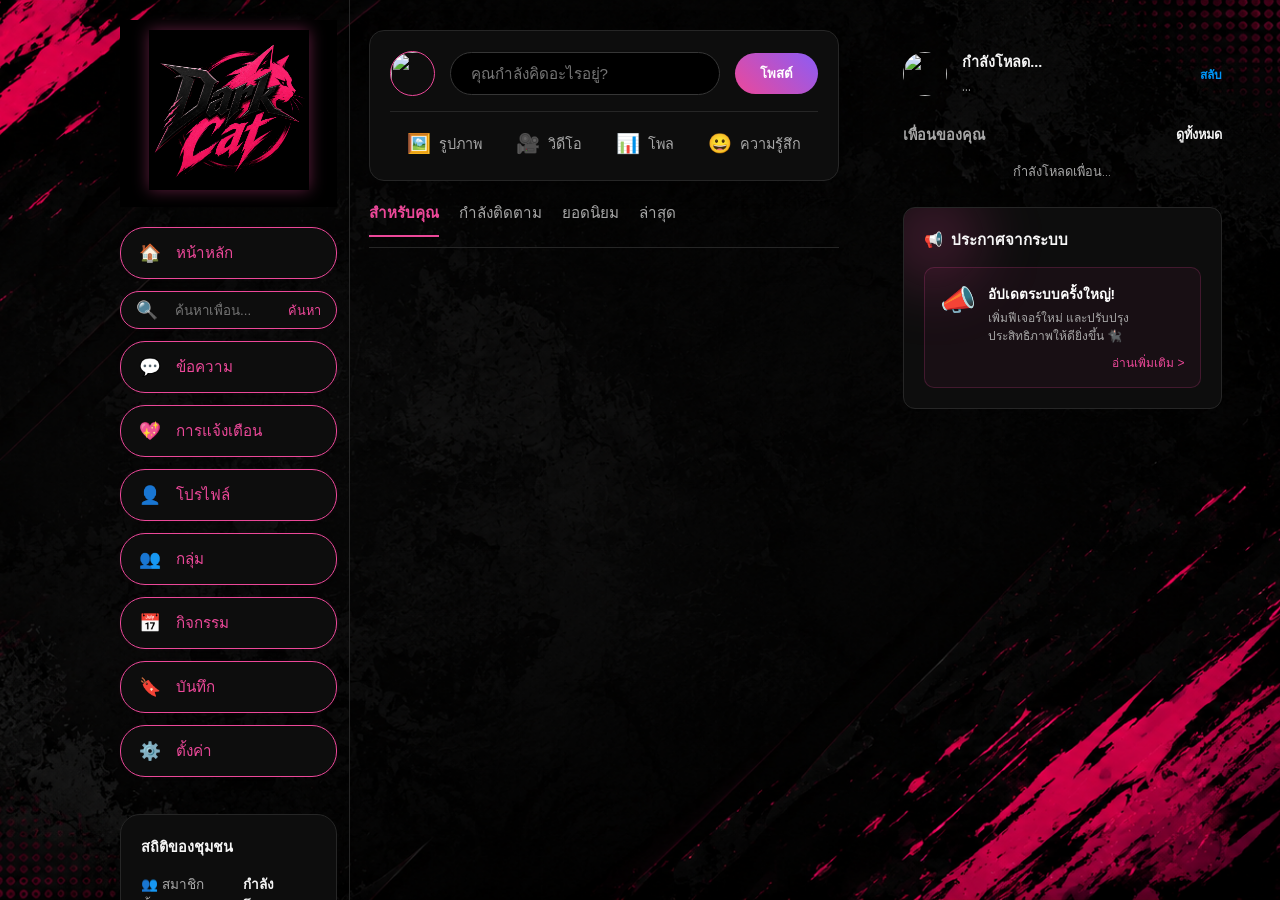
==== commit 9fda7a9d: "Add files via upload" ====
--- a/dashboard.html
+++ b/dashboard.html
@@ -9,12 +9,19 @@
     <style>
         * { box-sizing: border-box; }
         body { 
-            background-color: #000000; 
+            /* --- โค้ดโครงสร้างเดิม (ห้ามเปลี่ยน เพื่อรักษา Layout) --- */
             color: #f5f5f5; 
             font-family: 'Poppins', sans-serif; 
             margin: 0; 
             display: flex; 
             
+            /* --- 🌟 โค้ดใหม่: ตั้งค่าพื้นหลังลวดลาย --- */
+            background-color: #050005; /* สีพื้นหลังสำรอง (ดำอมชมพูเข้ม) */
+            background-image: url('background3.png'); /* 👈 เปลี่ยนตรงนี้เป็นชื่อไฟล์รูป หรือ ลิงก์รูปภาพ */
+            background-size: cover; /* บังคับให้รูปขยายเต็มหน้าจอพอดี */
+            background-position: center; /* จัดให้รูปอยู่กึ่งกลางเสมอ */
+            background-attachment: fixed; /* เอฟเฟกต์ Parallax: เวลาเลื่อนสกอร์เมาส์ลง พื้นหลังจะอยู่กับที่ (ดูพรีเมียมขึ้น) */
+            background-repeat: no-repeat; /* ป้องกันไม่ให้รูปต่อลายซ้ำกัน */
         }
         
         /* หน้าจอโหลด (โค้ดเดิม) */
@@ -22,9 +29,43 @@
         .loading-logo { font-size: 3rem; font-weight: 800; color: #fff; letter-spacing: 5px; }
         .loading-logo span { color: #ec4899; }
 
-        /* เลย์เอาต์ 3 คอลัมน์ */
-        .sidebar { width: 244px; height: 100vh; position: fixed; border-right: 1px solid #262626; padding: 20px 12px 20px 12px; display: flex; flex-direction: column; }
-        .main-content { margin-left: 244px; flex: 1; display: flex; justify-content: center; padding-top: 30px; }
+        /* ตรึงโลโก้ไว้ด้านบน */
+        .logo-fixed {
+            padding: 10px 12px;
+            margin-bottom: 20px;
+            text-align: center;
+            background: #000; /* ใส่พื้นหลังดำไว้กันตัวหนังสือเลื่อนมาทับ */
+            position: sticky; /* สั่งให้มันตรึงที่เดิม */
+            top: 0;
+            z-index: 10;
+        }
+
+        /* ปรับเมนูให้เลื่อนเฉพาะส่วนล่าง */
+        .sidebar {
+            display: flex;
+            flex-direction: column;
+            height: 100vh;
+        }
+       /* เลย์เอาต์ 3 คอลัมน์ */
+        .sidebar { 
+            /* 🌟 เพิ่มคำสั่งนี้เพื่อดันทั้งก้อนออกจากขอบซ้าย */
+            left: 100px; /* 👈 ลองปรับตัวเลขดูครับ (ยิ่งเยอะ ทั้งแถบจะยิ่งขยับไปทางขวา) */
+            
+            width: 250px; 
+            height: 100vh; 
+            position: fixed; 
+            border-right: 1px solid #262626; 
+            padding: 20px 12px 20px 20px; 
+            display: flex; 
+            flex-direction: column; 
+        }
+        .main-content { 
+            margin-left: 250px; /* 👈 ขยับโซนฟีดตรงกลางกลับเข้ามาให้พอดีกับเมนู */
+            flex: 1; 
+            display: flex; 
+            justify-content: center; 
+            padding-top: 30px; 
+        }
         .feed { width: 100%; max-width: 470px; margin-right: 64px; }
         .right-panel { width: 319px; padding-top: 20px; }
 
@@ -129,6 +170,14 @@
             color: #f5f5f5;
             font-weight: bold;
         }
+        /* 🌟 ซ่อน Scrollbar แถบเมนูด้านซ้าย แต่ยังเลื่อนได้ */
+        .hide-scroll::-webkit-scrollbar {
+            display: none; /* ซ่อนใน Chrome, Safari, Opera */
+        }
+        .hide-scroll {
+            -ms-overflow-style: none;  /* ซ่อนใน IE และ Edge */
+            scrollbar-width: none;  /* ซ่อนใน Firefox */
+        }
     </style>
 </head>
 <body>
@@ -139,11 +188,12 @@
     </div>
 
     <nav class="sidebar">
-        <div style="padding: 10px 12px; margin-bottom: 20px; text-align: center;">
+        <div class="logo-fixed">
             <img src="logo.png.png" alt="DARK CAT" style="width: 100%; max-width: 160px; filter: drop-shadow(0px 0px 8px rgba(236, 72, 153, 0.4));">
         </div>
         
-        <div style="padding-right: 15px; overflow-y: auto; max-height: calc(100vh - 100px);">
+        <div class="hide-scroll" style="padding-left: 12px; padding-right: 5px; overflow-y: auto; flex-grow: 1;">
+            </div>
             <a href="dashboard.html" class="nav-item"><span>🏠</span> หน้าหลัก</a>
 
             <div class="nav-item search-box" style="padding: 5px 15px;">
@@ -181,7 +231,7 @@
 
     <main class="main-content">
         
-        <div style="width: 100%; max-width: 470px; margin-right: 64px; display: flex; flex-direction: column;">
+        <div style="width: 100%; max-width: 470px; margin-left: 60px; margin-right: 64px; display: flex; flex-direction: column;">
             
             <div style="background: #0d0d0d; border: 1px solid #262626; border-radius: 15px; padding: 20px; margin-bottom: 20px; box-shadow: 0 4px 20px rgba(0,0,0,0.5);">
                 <div style="display: flex; gap: 15px; align-items: center;">
@@ -263,25 +313,55 @@
 
         </div>
     </div>
-    <div id="create-post-modal" style="display: none; position: fixed; top: 0; left: 0; width: 100%; height: 100%; background: rgba(0,0,0,0.8); z-index: 1000; justify-content: center; align-items: center; backdrop-filter: blur(5px);">
-        <div style="background: #121212; width: 400px; border-radius: 12px; border: 1px solid #262626; overflow: hidden; display: flex; flex-direction: column; box-shadow: 0 10px 30px rgba(0,0,0,0.5);">
-            
-            
-            <div style="padding: 15px; border-bottom: 1px solid #262626; display: flex; justify-content: space-between; align-items: center;">
-                <h3 style="margin: 0; font-size: 1rem; text-align: center; flex: 1;">สร้างโพสต์ใหม่</h3>
-                <button id="close-create-btn" style="background: none; border: none; color: white; font-size: 1.2rem; cursor: pointer; padding: 0;">✕</button>
-            </div>
-            
-            <div style="padding: 20px; display: flex; flex-direction: column; gap: 15px;">
-                <label for="post-image-upload" style="cursor: pointer; background: #000; border: 2px dashed #363636; border-radius: 8px; height: 200px; display: flex; justify-content: center; align-items: center; overflow: hidden;">
-                    <span id="upload-placeholder" style="color: #a8a8a8; font-size: 0.9rem;">+ อัปโหลดรูปภาพ (ไม่เกิน 1MB)</span>
-                    <img id="post-image-preview" style="display: none; width: 100%; height: 100%; object-fit: cover;">
-                </label>
-                <input type="file" id="post-image-upload" accept="image/*" style="display: none;">
+   <div id="create-post-modal" style="display: none; position: fixed; top: 0; left: 0; width: 100%; height: 100%; background: rgba(0,0,0,0.85); z-index: 9999; justify-content: center; align-items: center; backdrop-filter: blur(5px); font-family: 'Kanit', sans-serif;">
+        <div style="background: #0d0d0d; width: 90%; max-width: 500px; border-radius: 15px; border: 1px solid #ec4899; box-shadow: 0 10px 30px rgba(236, 72, 153, 0.2); overflow: hidden; display: flex; flex-direction: column;">
+            
+            <div style="padding: 15px 20px; border-bottom: 1px solid #262626; display: flex; justify-content: space-between; align-items: center; background: #121212;">
+                <h3 style="margin: 0; color: #f5f5f5; font-size: 1.1rem; display: flex; align-items: center; gap: 8px;">✨ <span id="modal-title">สร้างโพสต์ใหม่</span></h3>
+                <button id="close-create-btn" style="background: none; border: none; color: #a8a8a8; font-size: 1.5rem; cursor: pointer; transition: 0.2s;" onmouseover="this.style.color='#ec4899'" onmouseout="this.style.color='#a8a8a8'">✕</button>
+            </div>
+            
+            <div style="padding: 20px; display: flex; flex-direction: column; gap: 15px; max-height: 70vh; overflow-y: auto;">
                 
-                <textarea id="post-caption" placeholder="เขียนคำบรรยาย..." rows="3" style="background: #000; border: 1px solid #363636; color: white; padding: 10px; border-radius: 8px; outline: none; font-family: 'Poppins', sans-serif; resize: none; font-size: 0.9rem;"></textarea>
+                <div id="feeling-zone" style="display: none; background: #1a1a1a; padding: 10px; border-radius: 8px; border: 1px solid #363636;">
+                    <span style="color: #a8a8a8; font-size: 0.85rem; margin-right: 10px;">คุณกำลังรู้สึก:</span>
+                    <select id="feeling-select" style="background: #000; color: #ec4899; border: 1px solid #363636; padding: 5px 10px; border-radius: 5px; outline: none; font-family: 'Kanit', sans-serif; cursor: pointer;">
+                        <option value="">-- เลือกความรู้สึก --</option>
+                        <option value="มีความสุข 😊">มีความสุข 😊</option>
+                        <option value="ตื่นเต้น 🤩">ตื่นเต้น 🤩</option>
+                        <option value="เศร้า 😢">เศร้า 😢</option>
+                        <option value="หิว 🍔">หิว 🍔</option>
+                        <option value="ชิลๆ ☕">ชิลๆ ☕</option>
+                    </select>
+                </div>
+
+                <textarea id="post-caption" placeholder="คุณกำลังคิดอะไรอยู่...?" rows="4" style="background: #000; border: 1px solid #363636; color: white; padding: 15px; border-radius: 10px; outline: none; font-family: 'Kanit', sans-serif; resize: none; font-size: 1rem; width: 100%; box-sizing: border-box;"></textarea>
                 
-                <button id="share-post-btn" style="background: #ec4899; color: white; border: none; padding: 10px; border-radius: 8px; font-weight: 600; cursor: pointer; transition: background 0.2s;">แชร์โพสต์</button>
+                <div id="media-upload-zone" style="display: none;">
+                    <label for="post-media-upload" style="cursor: pointer; background: #000; border: 2px dashed #363636; border-radius: 10px; height: 180px; display: flex; justify-content: center; align-items: center; overflow: hidden; position: relative; transition: 0.2s;" onmouseover="this.style.borderColor='#ec4899'">
+                        <span id="upload-placeholder" style="color: #a8a8a8; font-size: 0.9rem; display: flex; flex-direction: column; align-items: center; gap: 10px;">
+                            <span style="font-size: 2rem;" id="upload-icon">📸</span>
+                            <span id="upload-text">คลิกเพื่ออัปโหลดไฟล์</span>
+                        </span>
+                        <img id="post-image-preview" style="display: none; width: 100%; height: 100%; object-fit: contain; background: #000;">
+                        <video id="post-video-preview" controls style="display: none; width: 100%; height: 100%; background: #000;"></video>
+                    </label>
+                    <input type="file" id="post-media-upload" accept="image/*,video/*" style="display: none;">
+                </div>
+
+                <div id="poll-zone" style="display: none; background: #000; border: 1px solid #363636; border-radius: 10px; padding: 15px;">
+                    <strong style="color: #3b82f6; font-size: 0.9rem; display: block; margin-bottom: 10px;">📊 ตั้งคำถามและตัวเลือกโพล</strong>
+                    <div id="poll-choices-container">
+                        <input type="text" class="poll-choice" placeholder="ตัวเลือกที่ 1" style="width: 100%; background: #1a1a1a; color: white; border: 1px solid #262626; padding: 10px; border-radius: 5px; margin-bottom: 10px; outline: none; box-sizing: border-box; font-family: 'Kanit', sans-serif;">
+                        <input type="text" class="poll-choice" placeholder="ตัวเลือกที่ 2" style="width: 100%; background: #1a1a1a; color: white; border: 1px solid #262626; padding: 10px; border-radius: 5px; margin-bottom: 10px; outline: none; box-sizing: border-box; font-family: 'Kanit', sans-serif;">
+                    </div>
+                    <button id="add-poll-choice-btn" style="background: transparent; color: #a8a8a8; border: 1px dashed #363636; width: 100%; padding: 8px; border-radius: 5px; cursor: pointer; transition: 0.2s; font-family: 'Kanit', sans-serif;" onmouseover="this.style.borderColor='#3b82f6'; this.style.color='#3b82f6'">+ เพิ่มตัวเลือกโพล</button>
+                </div>
+
+            </div>
+
+            <div style="padding: 15px 20px; border-top: 1px solid #262626; background: #121212;">
+                <button id="share-post-btn" style="width: 100%; background: linear-gradient(45deg, #ec4899, #8b5cf6); color: white; border: none; padding: 12px; border-radius: 10px; font-weight: bold; font-size: 1rem; cursor: pointer; font-family: 'Kanit', sans-serif; transition: transform 0.2s, box-shadow 0.2s;" onmouseover="this.style.transform='scale(1.02)'; this.style.boxShadow='0 0 15px rgba(236, 72, 153, 0.4)';" onmouseout="this.style.transform='scale(1)'; this.style.boxShadow='none';">🚀 โพสต์เลย!</button>
             </div>
         </div>
     </div>
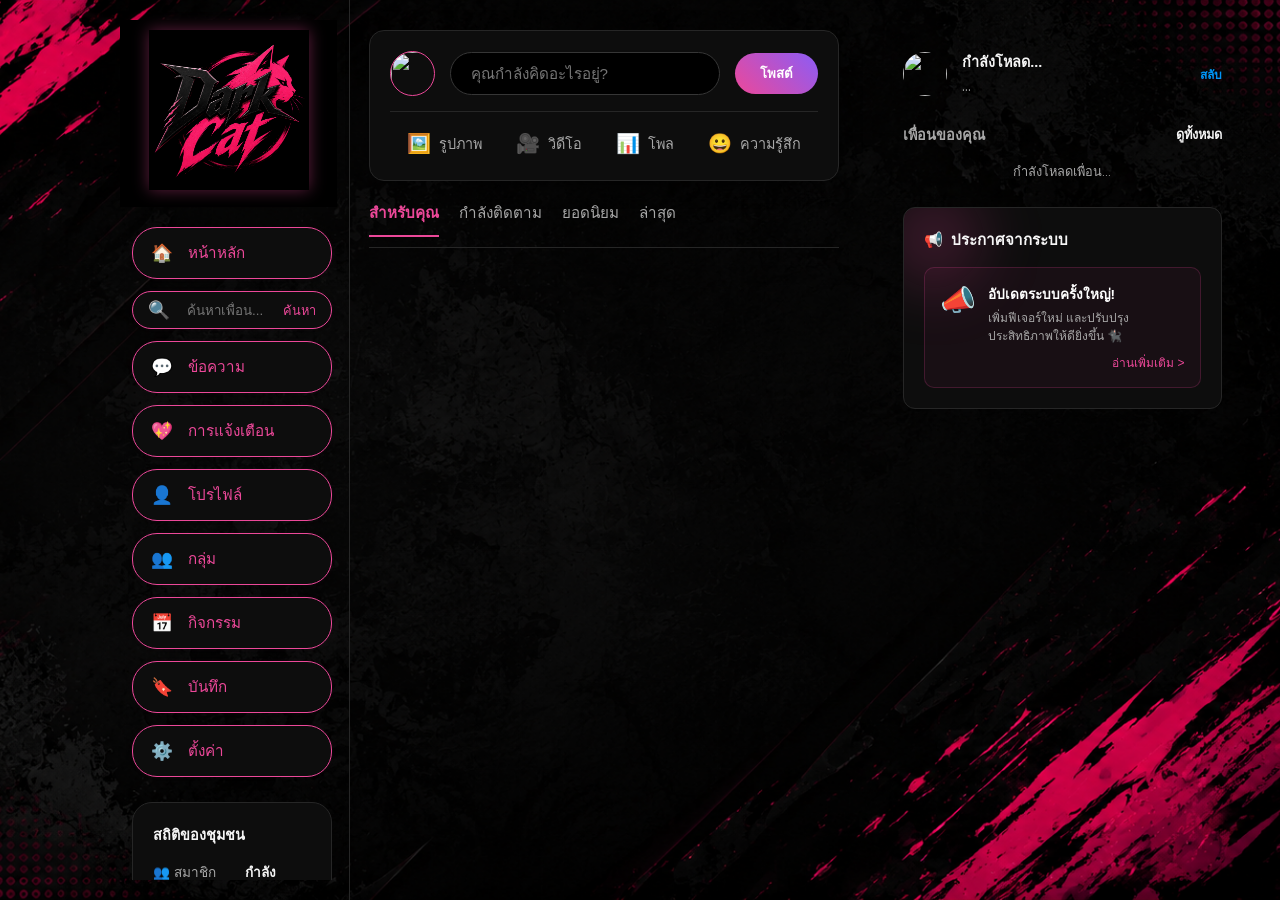
==== commit 9a86f85c: "Add files via upload" ====
--- a/dashboard.html
+++ b/dashboard.html
@@ -50,7 +50,7 @@
         .sidebar { 
             /* 🌟 เพิ่มคำสั่งนี้เพื่อดันทั้งก้อนออกจากขอบซ้าย */
             left: 100px; /* 👈 ลองปรับตัวเลขดูครับ (ยิ่งเยอะ ทั้งแถบจะยิ่งขยับไปทางขวา) */
-            
+
             width: 250px; 
             height: 100vh; 
             position: fixed; 
@@ -95,7 +95,7 @@
         .my-profile-info span { color: #a8a8a8; font-size: 0.85rem; }
         .text-btn { background: none; border: none; color: #0095f6; font-weight: 600; cursor: pointer; font-size: 0.75rem; padding: 0; }
         .text-btn:hover { color: #ffffff; }
-        
+
         /* ฟอร์มตั้งค่าจำลองแบบแนบเนียน */
         .suggestions-header { color: #a8a8a8; font-weight: 600; font-size: 0.85rem; margin-bottom: 15px; }
         .edit-profile-box { background: #121212; padding: 15px; border-radius: 8px; border: 1px solid #262626; }
@@ -103,7 +103,7 @@
         .edit-input:focus { outline: none; border-color: #ec4899; }
         .save-btn { width: 100%; background: #ec4899; color: white; border: none; padding: 8px; border-radius: 4px; font-weight: 600; cursor: pointer; transition: background 0.2s; }
         .save-btn:hover { background: #db2777; }
-        
+
         /* ซ่อนไฟล์ Input */
         #profile-upload { display: none; }
        /* ======================================== */
@@ -191,9 +191,8 @@
         <div class="logo-fixed">
             <img src="logo.png.png" alt="DARK CAT" style="width: 100%; max-width: 160px; filter: drop-shadow(0px 0px 8px rgba(236, 72, 153, 0.4));">
         </div>
-        
+
         <div class="hide-scroll" style="padding-left: 12px; padding-right: 5px; overflow-y: auto; flex-grow: 1;">
-            </div>
             <a href="dashboard.html" class="nav-item"><span>🏠</span> หน้าหลัก</a>
 
             <div class="nav-item search-box" style="padding: 5px 15px;">
